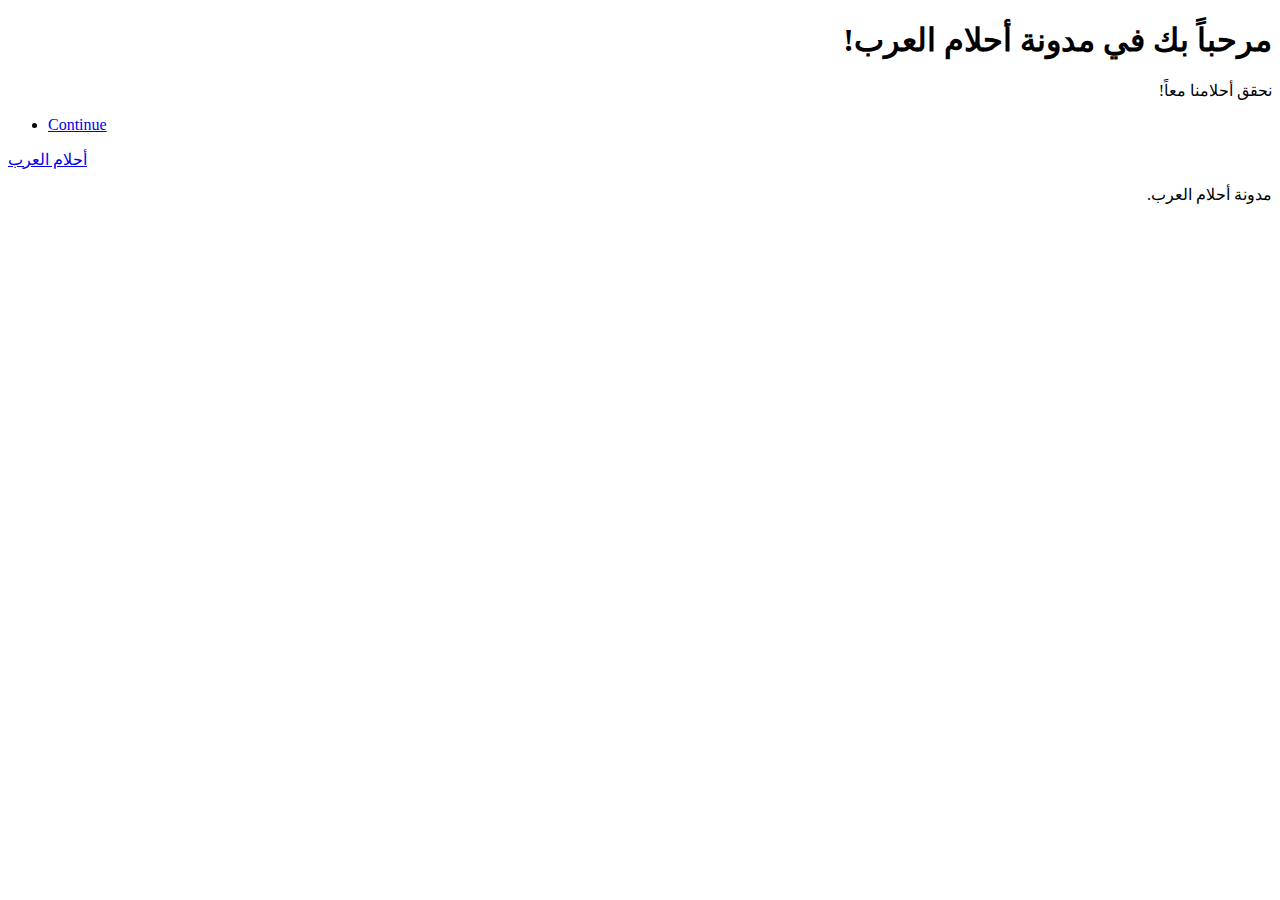
==== index.html @ 75e4be7e "Add files via upload" ====
<!DOCTYPE html><html lang="ar-SA"><head><meta charset="utf-8"><meta http-equiv="X-UA-Compatible" content="IE=edge"><meta name="viewport" content="width=device-width,initial-scale=1,user-scalable=no"><title>أحلام العرب</title><meta name="generator" content="Publii Open-Source CMS for Static Site"><link rel="canonical" href="https://arabic-dreams.github.io/"><link rel="alternate" type="application/atom+xml" href="https://arabic-dreams.github.io/feed.xml"><link rel="alternate" type="application/json" href="https://arabic-dreams.github.io/feed.json"><meta property="og:title" content="أحلام العرب"><meta property="og:site_name" content="أحلام العرب"><meta property="og:description" content=""><meta property="og:url" content="https://arabic-dreams.github.io/"><meta property="og:type" content="website"><link rel="stylesheet" href="https://arabic-dreams.github.io/assets/css/fontawesome-all.min.css?v=dbf9d822cefe851ba6f66e1ad57e8987"><link rel="stylesheet" href="https://arabic-dreams.github.io/assets/css/style.css?v=3c1f8fb754385485e5edb9e043eea57c"><noscript><link rel="stylesheet" href="https://arabic-dreams.github.io/assets/css/noscript.css?v=6228c7eee614cd200a2cad8333b439fa"></noscript><script type="application/ld+json">{"@context":"http://schema.org","@type":"Organization","name":"أحلام العرب","url":"https://arabic-dreams.github.io/"}</script><style>#wrapper > .bg {
               background-image: url(https://arabic-dreams.github.io/assets/images/overlay.png), linear-gradient(0deg, rgba(0, 0, 0, 0.1), rgba(0, 0, 0, 0.1)), url();
           }</style><meta name="google-site-verification" content="mhfYOig-934gmFsHU4wVgzO-amZ6onqP4Yu3E3ar1o8"></head><body class="is-preload"><div id="wrapper" class="fade-in"><div id="intro"><h1 class="align-center" style="direction: rtl;">مرحباً بك في مدونة أحلام العرب!</h1><p class="align-center" style="direction: rtl;">نحقق أحلامنا معاً!</p><ul class="actions"><li><a href="#header" class="button icon solid solo fa-arrow-down scrolly">Continue</a></li></ul></div><header id="header"><a class="logo" href="https://arabic-dreams.github.io/">أحلام العرب</a></header><main id="main"><section class="posts"></section></main><footer id="copyright"><p class="align-center" style="direction: rtl;">مدونة أحلام العرب.</p></footer></div><script src="https://arabic-dreams.github.io/assets/js/jquery.min.js?v=7c14a783dfeb3d238ccd3edd840d82ee"></script><script src="https://arabic-dreams.github.io/assets/js/jquery.scrollex.min.js?v=f89065e3d988006af9791b44561d7c90"></script><script src="https://arabic-dreams.github.io/assets/js/jquery.scrolly.min.js?v=1ed5a78bde1476875a40f6b9ff44fc14"></script><script src="https://arabic-dreams.github.io/assets/js/browser.min.js?v=c07298dd19048a8a69ad97e754dfe8d0"></script><script src="https://arabic-dreams.github.io/assets/js/breakpoints.min.js?v=81a479eb099e3b187613943b085923b8"></script><script src="https://arabic-dreams.github.io/assets/js/util.min.js?v=4201a626f8c9b614a663b3a1d7d82615"></script><script src="https://arabic-dreams.github.io/assets/js/main.min.js?v=56233c354bd814758be8bff42f7e13a5"></script><script>/*<![CDATA[*/var images=document.querySelectorAll("img[loading]");for(var i=0;i<images.length;i++){if(images[i].complete){images[i].classList.add("is-loaded")}else{images[i].addEventListener("load",function(){this.classList.add("is-loaded")},false)}};/*]]>*/</script></body></html>
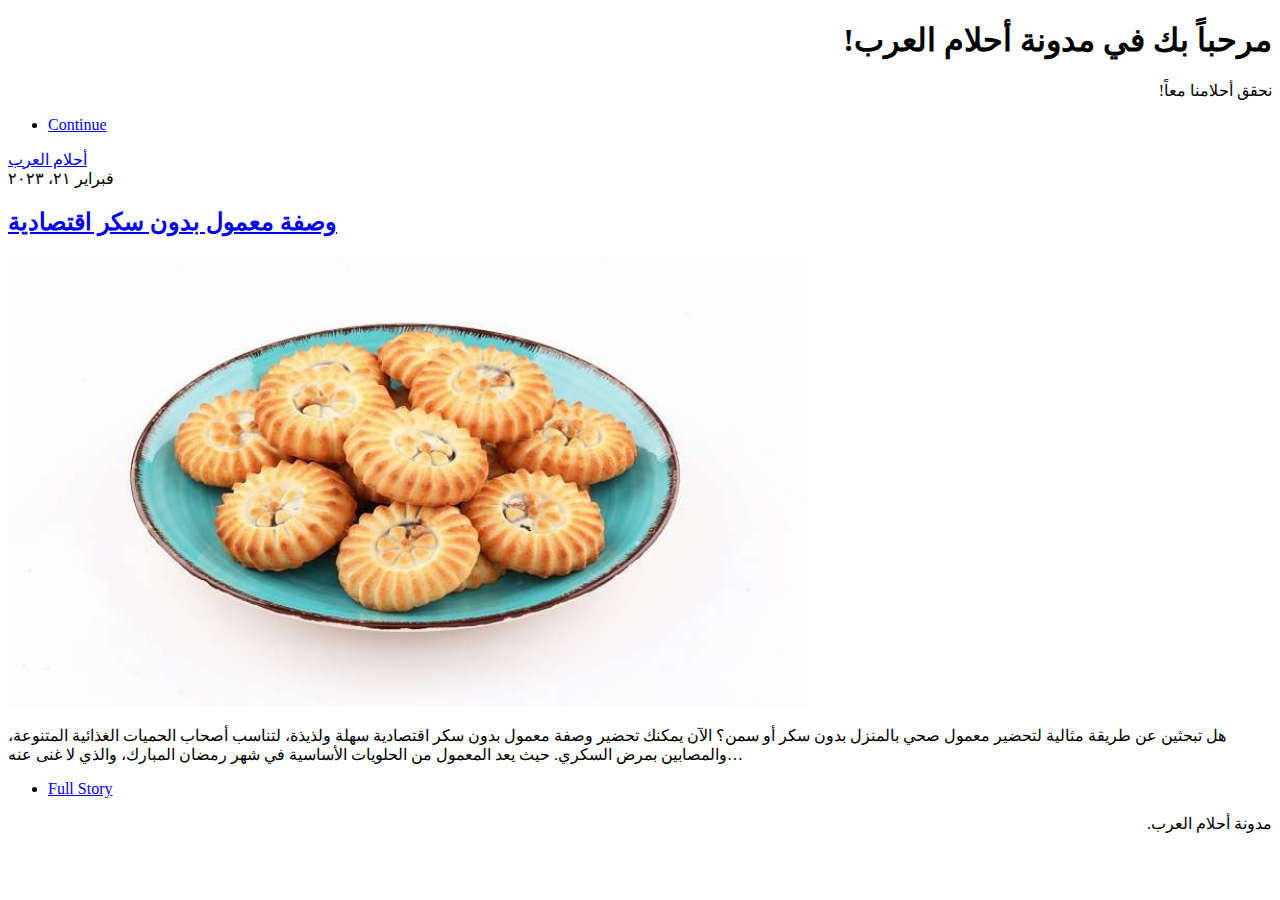
==== commit dd6a89ee: "Add files via upload" ====
--- a/index.html
+++ b/index.html
@@ -1,3 +1,3 @@
 <!DOCTYPE html><html lang="ar-SA"><head><meta charset="utf-8"><meta http-equiv="X-UA-Compatible" content="IE=edge"><meta name="viewport" content="width=device-width,initial-scale=1,user-scalable=no"><title>أحلام العرب</title><meta name="generator" content="Publii Open-Source CMS for Static Site"><link rel="canonical" href="https://arabic-dreams.github.io/"><link rel="alternate" type="application/atom+xml" href="https://arabic-dreams.github.io/feed.xml"><link rel="alternate" type="application/json" href="https://arabic-dreams.github.io/feed.json"><meta property="og:title" content="أحلام العرب"><meta property="og:site_name" content="أحلام العرب"><meta property="og:description" content=""><meta property="og:url" content="https://arabic-dreams.github.io/"><meta property="og:type" content="website"><link rel="stylesheet" href="https://arabic-dreams.github.io/assets/css/fontawesome-all.min.css?v=dbf9d822cefe851ba6f66e1ad57e8987"><link rel="stylesheet" href="https://arabic-dreams.github.io/assets/css/style.css?v=3c1f8fb754385485e5edb9e043eea57c"><noscript><link rel="stylesheet" href="https://arabic-dreams.github.io/assets/css/noscript.css?v=6228c7eee614cd200a2cad8333b439fa"></noscript><script type="application/ld+json">{"@context":"http://schema.org","@type":"Organization","name":"أحلام العرب","url":"https://arabic-dreams.github.io/"}</script><style>#wrapper > .bg {
                background-image: url(https://arabic-dreams.github.io/assets/images/overlay.png), linear-gradient(0deg, rgba(0, 0, 0, 0.1), rgba(0, 0, 0, 0.1)), url();
-           }</style><meta name="google-site-verification" content="mhfYOig-934gmFsHU4wVgzO-amZ6onqP4Yu3E3ar1o8"></head><body class="is-preload"><div id="wrapper" class="fade-in"><div id="intro"><h1 class="align-center" style="direction: rtl;">مرحباً بك في مدونة أحلام العرب!</h1><p class="align-center" style="direction: rtl;">نحقق أحلامنا معاً!</p><ul class="actions"><li><a href="#header" class="button icon solid solo fa-arrow-down scrolly">Continue</a></li></ul></div><header id="header"><a class="logo" href="https://arabic-dreams.github.io/">أحلام العرب</a></header><main id="main"><section class="posts"></section></main><footer id="copyright"><p class="align-center" style="direction: rtl;">مدونة أحلام العرب.</p></footer></div><script src="https://arabic-dreams.github.io/assets/js/jquery.min.js?v=7c14a783dfeb3d238ccd3edd840d82ee"></script><script src="https://arabic-dreams.github.io/assets/js/jquery.scrollex.min.js?v=f89065e3d988006af9791b44561d7c90"></script><script src="https://arabic-dreams.github.io/assets/js/jquery.scrolly.min.js?v=1ed5a78bde1476875a40f6b9ff44fc14"></script><script src="https://arabic-dreams.github.io/assets/js/browser.min.js?v=c07298dd19048a8a69ad97e754dfe8d0"></script><script src="https://arabic-dreams.github.io/assets/js/breakpoints.min.js?v=81a479eb099e3b187613943b085923b8"></script><script src="https://arabic-dreams.github.io/assets/js/util.min.js?v=4201a626f8c9b614a663b3a1d7d82615"></script><script src="https://arabic-dreams.github.io/assets/js/main.min.js?v=56233c354bd814758be8bff42f7e13a5"></script><script>/*<![CDATA[*/var images=document.querySelectorAll("img[loading]");for(var i=0;i<images.length;i++){if(images[i].complete){images[i].classList.add("is-loaded")}else{images[i].addEventListener("load",function(){this.classList.add("is-loaded")},false)}};/*]]>*/</script></body></html>+           }</style><meta name="google-site-verification" content="mhfYOig-934gmFsHU4wVgzO-amZ6onqP4Yu3E3ar1o8"></head><body class="is-preload"><div id="wrapper" class="fade-in"><div id="intro"><h1 class="align-center" style="direction: rtl;">مرحباً بك في مدونة أحلام العرب!</h1><p class="align-center" style="direction: rtl;">نحقق أحلامنا معاً!</p><ul class="actions"><li><a href="#header" class="button icon solid solo fa-arrow-down scrolly">Continue</a></li></ul></div><header id="header"><a class="logo" href="https://arabic-dreams.github.io/">أحلام العرب</a></header><main id="main"><section class="posts"><article><header><time datetime="٢٠٢٣-٠٢-٢١T٠٨:٥٧" class="date">فبراير ٢١، ٢٠٢٣</time><h2><a href="https://arabic-dreams.github.io/diet-maamol.html">وصفة معمول بدون سكر اقتصادية</a></h2></header><a href="https://arabic-dreams.github.io/diet-maamol.html" class="image fit"><img src="https://arabic-dreams.github.io/media/posts/1/maam02112022-1.jpg" srcset="https://arabic-dreams.github.io/media/posts/1/responsive/maam02112022-1-xs.jpg 300w, https://arabic-dreams.github.io/media/posts/1/responsive/maam02112022-1-sm.jpg 480w, https://arabic-dreams.github.io/media/posts/1/responsive/maam02112022-1-md.jpg 768w" sizes="(max-width: 768px) 100vw, 768px" loading="lazy" height="450" width="800" alt=""></a><p>هل تبحثين عن طريقة مثالية لتحضير معمول صحي بالمنزل بدون سكر أو سمن؟ الآن يمكنك تحضير وصفة معمول بدون سكر اقتصادية سهلة ولذيذة، لتناسب أصحاب الحميات الغذائية المتنوعة، والمصابين بمرض السكري. حيث يعد المعمول من الحلويات الأساسية في شهر رمضان المبارك، والذي لا غنى عنه&hellip;</p><ul class="actions special"><li><a href="https://arabic-dreams.github.io/diet-maamol.html" class="button">Full Story</a></li></ul></article></section></main><footer id="copyright"><p class="align-center" style="direction: rtl;">مدونة أحلام العرب.</p></footer></div><script src="https://arabic-dreams.github.io/assets/js/jquery.min.js?v=7c14a783dfeb3d238ccd3edd840d82ee"></script><script src="https://arabic-dreams.github.io/assets/js/jquery.scrollex.min.js?v=f89065e3d988006af9791b44561d7c90"></script><script src="https://arabic-dreams.github.io/assets/js/jquery.scrolly.min.js?v=1ed5a78bde1476875a40f6b9ff44fc14"></script><script src="https://arabic-dreams.github.io/assets/js/browser.min.js?v=c07298dd19048a8a69ad97e754dfe8d0"></script><script src="https://arabic-dreams.github.io/assets/js/breakpoints.min.js?v=81a479eb099e3b187613943b085923b8"></script><script src="https://arabic-dreams.github.io/assets/js/util.min.js?v=4201a626f8c9b614a663b3a1d7d82615"></script><script src="https://arabic-dreams.github.io/assets/js/main.min.js?v=56233c354bd814758be8bff42f7e13a5"></script><script>/*<![CDATA[*/var images=document.querySelectorAll("img[loading]");for(var i=0;i<images.length;i++){if(images[i].complete){images[i].classList.add("is-loaded")}else{images[i].addEventListener("load",function(){this.classList.add("is-loaded")},false)}};/*]]>*/</script></body></html>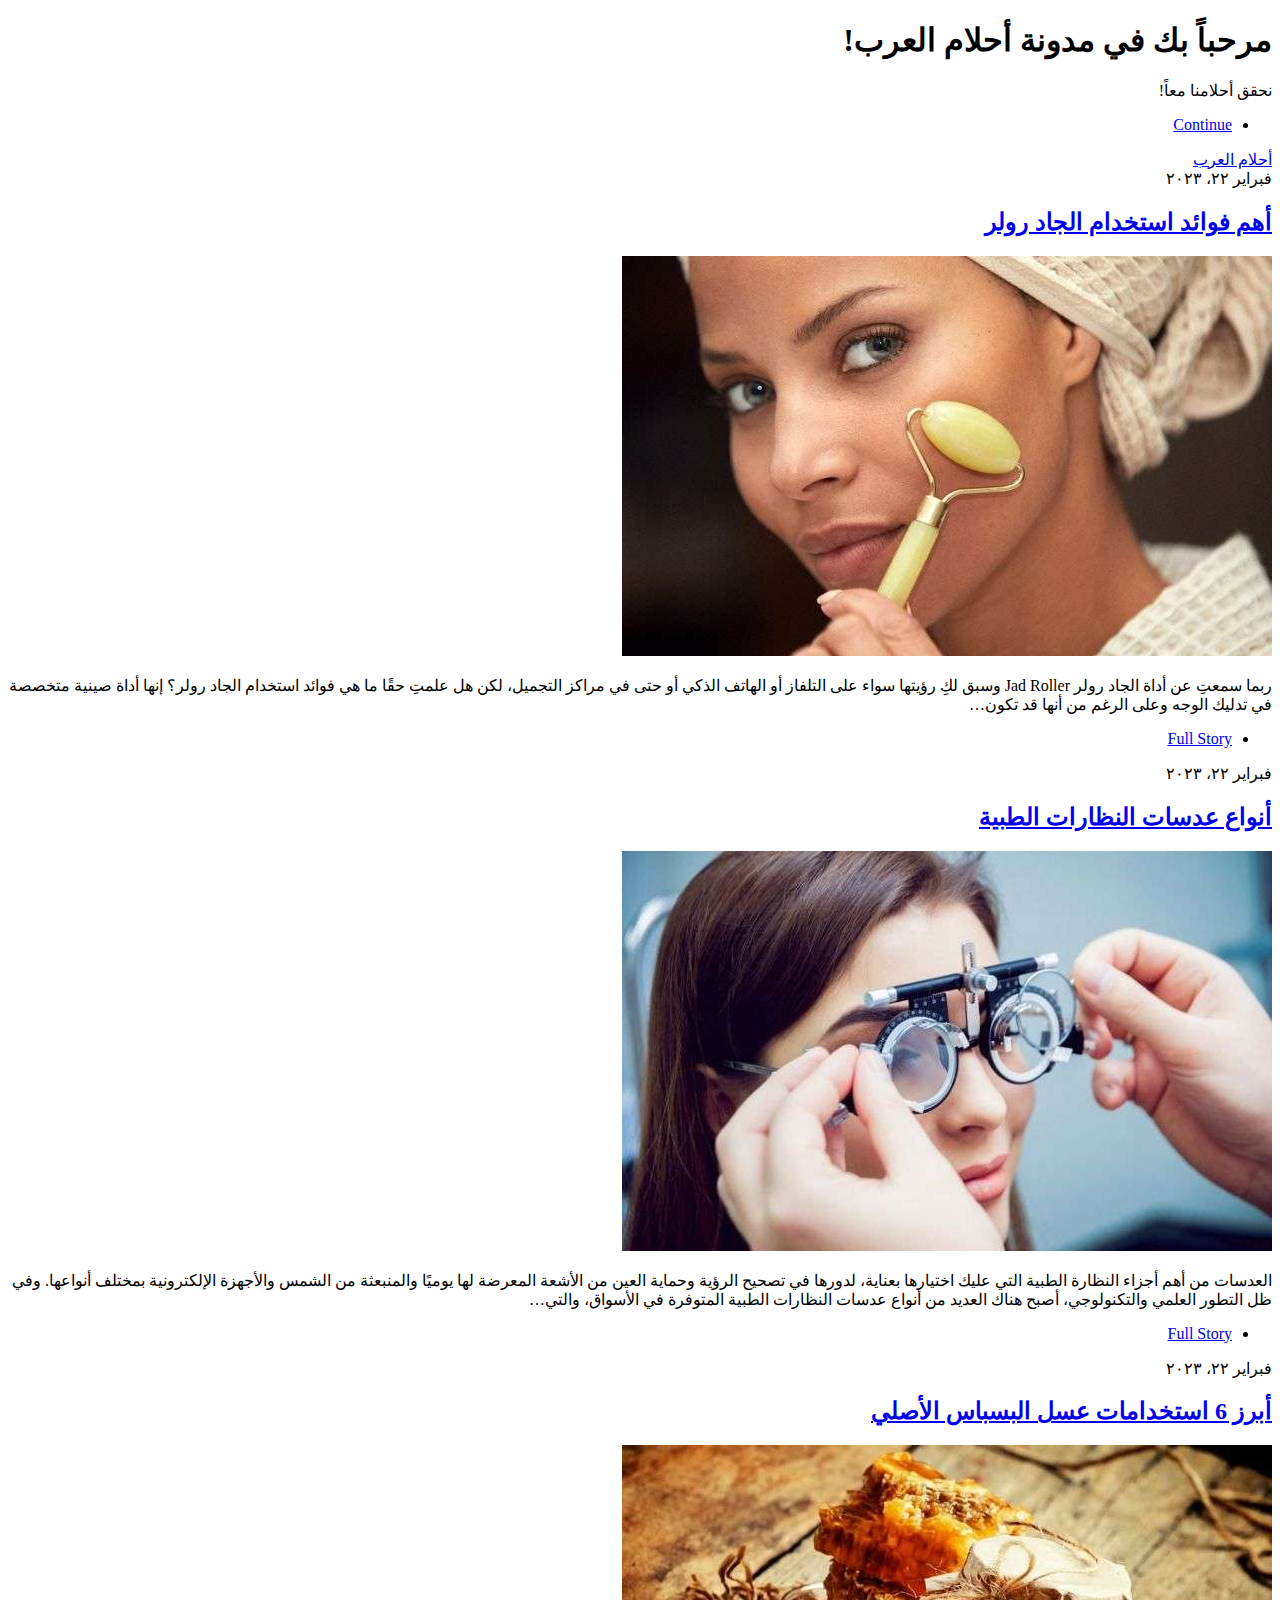
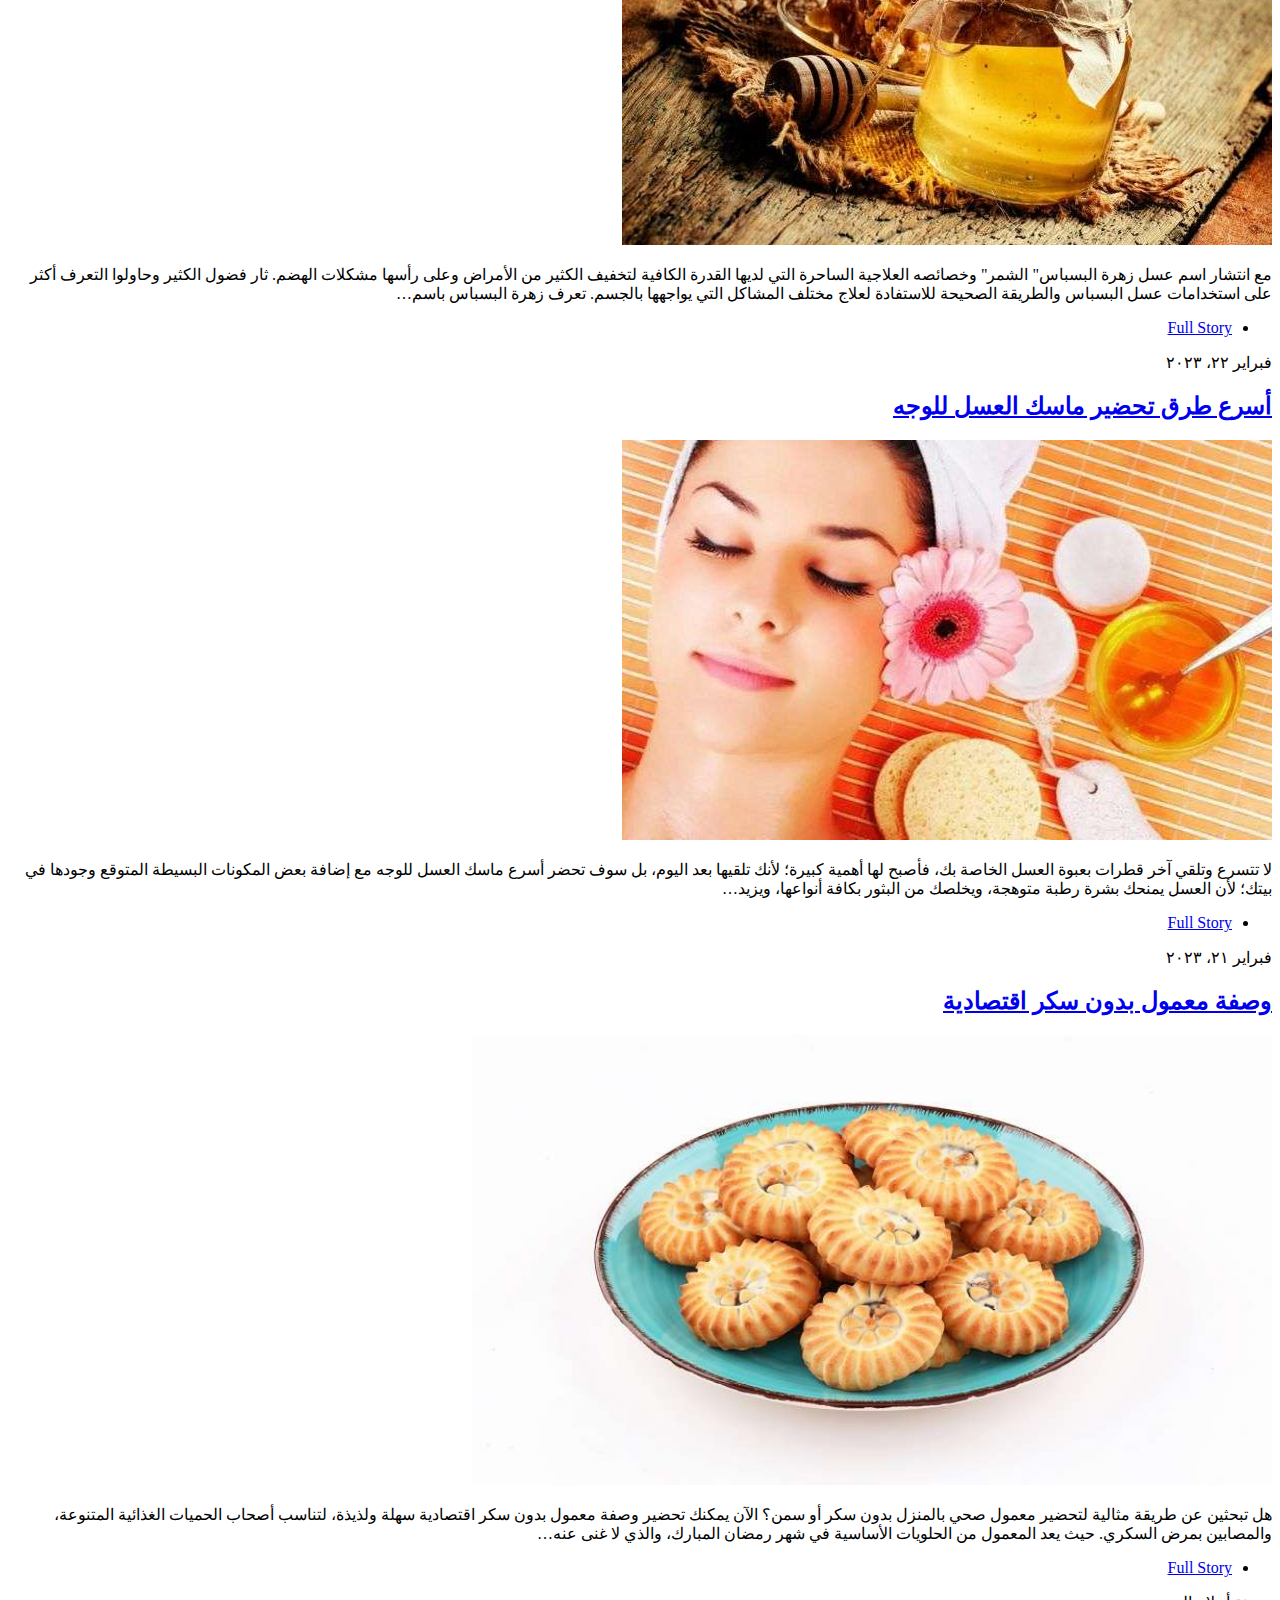
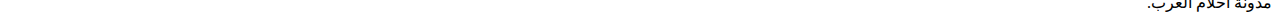
==== commit 50ca5614: "update" ====
--- a/index.html
+++ b/index.html
@@ -1,3 +1,3 @@
 <!DOCTYPE html><html lang="ar-SA"><head><meta charset="utf-8"><meta http-equiv="X-UA-Compatible" content="IE=edge"><meta name="viewport" content="width=device-width,initial-scale=1,user-scalable=no"><title>أحلام العرب</title><meta name="generator" content="Publii Open-Source CMS for Static Site"><link rel="canonical" href="https://arabic-dreams.github.io/"><link rel="alternate" type="application/atom+xml" href="https://arabic-dreams.github.io/feed.xml"><link rel="alternate" type="application/json" href="https://arabic-dreams.github.io/feed.json"><meta property="og:title" content="أحلام العرب"><meta property="og:site_name" content="أحلام العرب"><meta property="og:description" content=""><meta property="og:url" content="https://arabic-dreams.github.io/"><meta property="og:type" content="website"><link rel="stylesheet" href="https://arabic-dreams.github.io/assets/css/fontawesome-all.min.css?v=dbf9d822cefe851ba6f66e1ad57e8987"><link rel="stylesheet" href="https://arabic-dreams.github.io/assets/css/style.css?v=3c1f8fb754385485e5edb9e043eea57c"><noscript><link rel="stylesheet" href="https://arabic-dreams.github.io/assets/css/noscript.css?v=6228c7eee614cd200a2cad8333b439fa"></noscript><script type="application/ld+json">{"@context":"http://schema.org","@type":"Organization","name":"أحلام العرب","url":"https://arabic-dreams.github.io/"}</script><style>#wrapper > .bg {
                background-image: url(https://arabic-dreams.github.io/assets/images/overlay.png), linear-gradient(0deg, rgba(0, 0, 0, 0.1), rgba(0, 0, 0, 0.1)), url();
-           }</style><meta name="google-site-verification" content="mhfYOig-934gmFsHU4wVgzO-amZ6onqP4Yu3E3ar1o8"></head><body class="is-preload"><div id="wrapper" class="fade-in"><div id="intro"><h1 class="align-center" style="direction: rtl;">مرحباً بك في مدونة أحلام العرب!</h1><p class="align-center" style="direction: rtl;">نحقق أحلامنا معاً!</p><ul class="actions"><li><a href="#header" class="button icon solid solo fa-arrow-down scrolly">Continue</a></li></ul></div><header id="header"><a class="logo" href="https://arabic-dreams.github.io/">أحلام العرب</a></header><main id="main"><section class="posts"><article><header><time datetime="٢٠٢٣-٠٢-٢١T٠٨:٥٧" class="date">فبراير ٢١، ٢٠٢٣</time><h2><a href="https://arabic-dreams.github.io/diet-maamol.html">وصفة معمول بدون سكر اقتصادية</a></h2></header><a href="https://arabic-dreams.github.io/diet-maamol.html" class="image fit"><img src="https://arabic-dreams.github.io/media/posts/1/maam02112022-1.jpg" srcset="https://arabic-dreams.github.io/media/posts/1/responsive/maam02112022-1-xs.jpg 300w, https://arabic-dreams.github.io/media/posts/1/responsive/maam02112022-1-sm.jpg 480w, https://arabic-dreams.github.io/media/posts/1/responsive/maam02112022-1-md.jpg 768w" sizes="(max-width: 768px) 100vw, 768px" loading="lazy" height="450" width="800" alt=""></a><p>هل تبحثين عن طريقة مثالية لتحضير معمول صحي بالمنزل بدون سكر أو سمن؟ الآن يمكنك تحضير وصفة معمول بدون سكر اقتصادية سهلة ولذيذة، لتناسب أصحاب الحميات الغذائية المتنوعة، والمصابين بمرض السكري. حيث يعد المعمول من الحلويات الأساسية في شهر رمضان المبارك، والذي لا غنى عنه&hellip;</p><ul class="actions special"><li><a href="https://arabic-dreams.github.io/diet-maamol.html" class="button">Full Story</a></li></ul></article></section></main><footer id="copyright"><p class="align-center" style="direction: rtl;">مدونة أحلام العرب.</p></footer></div><script src="https://arabic-dreams.github.io/assets/js/jquery.min.js?v=7c14a783dfeb3d238ccd3edd840d82ee"></script><script src="https://arabic-dreams.github.io/assets/js/jquery.scrollex.min.js?v=f89065e3d988006af9791b44561d7c90"></script><script src="https://arabic-dreams.github.io/assets/js/jquery.scrolly.min.js?v=1ed5a78bde1476875a40f6b9ff44fc14"></script><script src="https://arabic-dreams.github.io/assets/js/browser.min.js?v=c07298dd19048a8a69ad97e754dfe8d0"></script><script src="https://arabic-dreams.github.io/assets/js/breakpoints.min.js?v=81a479eb099e3b187613943b085923b8"></script><script src="https://arabic-dreams.github.io/assets/js/util.min.js?v=4201a626f8c9b614a663b3a1d7d82615"></script><script src="https://arabic-dreams.github.io/assets/js/main.min.js?v=56233c354bd814758be8bff42f7e13a5"></script><script>/*<![CDATA[*/var images=document.querySelectorAll("img[loading]");for(var i=0;i<images.length;i++){if(images[i].complete){images[i].classList.add("is-loaded")}else{images[i].addEventListener("load",function(){this.classList.add("is-loaded")},false)}};/*]]>*/</script></body></html>+           }</style><meta name="google-site-verification" content="mhfYOig-934gmFsHU4wVgzO-amZ6onqP4Yu3E3ar1o8"><html dir="rtl" lang="ar-sa"></head><body class="is-preload"><div id="wrapper" class="fade-in"><div id="intro"><h1 class="align-center" style="direction: rtl;">مرحباً بك في مدونة أحلام العرب!</h1><p class="align-center" style="direction: rtl;">نحقق أحلامنا معاً!</p><ul class="actions"><li><a href="#header" class="button icon solid solo fa-arrow-down scrolly">Continue</a></li></ul></div><header id="header"><a class="logo" href="https://arabic-dreams.github.io/">أحلام العرب</a></header><main id="main"><section class="posts"><article><header><time datetime="٢٠٢٣-٠٢-٢٢T١٠:٢٠" class="date">فبراير ٢٢، ٢٠٢٣</time><h2><a href="https://arabic-dreams.github.io/gad-roller-benefits.html">أهم فوائد استخدام الجاد رولر</a></h2></header><a href="https://arabic-dreams.github.io/gad-roller-benefits.html" class="image fit"><img src="https://arabic-dreams.github.io/media/posts/5/hm-fwyd-stkhdm-ljd-rwlr.jpg" srcset="https://arabic-dreams.github.io/media/posts/5/responsive/hm-fwyd-stkhdm-ljd-rwlr-xs.jpg 300w, https://arabic-dreams.github.io/media/posts/5/responsive/hm-fwyd-stkhdm-ljd-rwlr-sm.jpg 480w, https://arabic-dreams.github.io/media/posts/5/responsive/hm-fwyd-stkhdm-ljd-rwlr-md.jpg 768w" sizes="(max-width: 768px) 100vw, 768px" loading="lazy" height="400" width="650" alt="أهم فوائد استخدام الجاد رولر"></a><p>ربما سمعتِ عن أداة الجاد رولر Jad Roller وسبق لكِ رؤيتها سواء على التلفاز أو الهاتف الذكي أو حتى في مراكز التجميل، لكن هل علمتِ حقًا ما هي فوائد استخدام الجاد رولر؟ إنها أداة صينية متخصصة في تدليك الوجه وعلى الرغم من أنها قد تكون&hellip;</p><ul class="actions special"><li><a href="https://arabic-dreams.github.io/gad-roller-benefits.html" class="button">Full Story</a></li></ul></article><article><header><time datetime="٢٠٢٣-٠٢-٢٢T٠٩:٥٠" class="date">فبراير ٢٢، ٢٠٢٣</time><h2><a href="https://arabic-dreams.github.io/eyeglass-lenses-tybes.html">أنواع عدسات النظارات الطبية</a></h2></header><a href="https://arabic-dreams.github.io/eyeglass-lenses-tybes.html" class="image fit"><img src="https://arabic-dreams.github.io/media/posts/4/nwaa-aadst-lnZrt-lTby-1.jpg" srcset="https://arabic-dreams.github.io/media/posts/4/responsive/nwaa-aadst-lnZrt-lTby-1-xs.jpg 300w, https://arabic-dreams.github.io/media/posts/4/responsive/nwaa-aadst-lnZrt-lTby-1-sm.jpg 480w, https://arabic-dreams.github.io/media/posts/4/responsive/nwaa-aadst-lnZrt-lTby-1-md.jpg 768w" sizes="(max-width: 768px) 100vw, 768px" loading="lazy" height="400" width="650" alt="أنواع عدسات النظارات الطبية"></a><p>العدسات من أهم أجزاء النظارة الطبية التي عليك اختيارها بعناية، لدورها في تصحيح الرؤية وحماية العين من الأشعة المعرضة لها يوميًا والمنبعثة من الشمس والأجهزة الإلكترونية بمختلف أنواعها. وفي ظل التطور العلمي والتكنولوجي، أصبح هناك العديد من أنواع عدسات النظارات الطبية المتوفرة في الأسواق، والتي&hellip;</p><ul class="actions special"><li><a href="https://arabic-dreams.github.io/eyeglass-lenses-tybes.html" class="button">Full Story</a></li></ul></article><article><header><time datetime="٢٠٢٣-٠٢-٢٢T٠٩:٢٦" class="date">فبراير ٢٢، ٢٠٢٣</time><h2><a href="https://arabic-dreams.github.io/anisosciadium-honey-uses.html">أبرز 6 استخدامات عسل البسباس الأصلي</a></h2></header><a href="https://arabic-dreams.github.io/anisosciadium-honey-uses.html" class="image fit"><img src="https://arabic-dreams.github.io/media/posts/3/stkhdmt-aasl-lbsbs-lSly.jpg" srcset="https://arabic-dreams.github.io/media/posts/3/responsive/stkhdmt-aasl-lbsbs-lSly-xs.jpg 300w, https://arabic-dreams.github.io/media/posts/3/responsive/stkhdmt-aasl-lbsbs-lSly-sm.jpg 480w, https://arabic-dreams.github.io/media/posts/3/responsive/stkhdmt-aasl-lbsbs-lSly-md.jpg 768w" sizes="(max-width: 768px) 100vw, 768px" loading="lazy" height="400" width="650" alt="أبرز 6 استخدامات عسل البسباس الأصلي"></a><p>مع انتشار اسم عسل زهرة البسباس" الشمر" وخصائصه العلاجية الساحرة التي لديها القدرة الكافية لتخفيف الكثير من الأمراض وعلى رأسها مشكلات الهضم. ثار فضول الكثير وحاولوا التعرف أكثر على استخدامات عسل البسباس والطريقة الصحيحة للاستفادة لعلاج مختلف المشاكل التي يواجهها بالجسم. تعرف زهرة البسباس باسم&hellip;</p><ul class="actions special"><li><a href="https://arabic-dreams.github.io/anisosciadium-honey-uses.html" class="button">Full Story</a></li></ul></article><article><header><time datetime="٢٠٢٣-٠٢-٢٢T٠٩:١٥" class="date">فبراير ٢٢، ٢٠٢٣</time><h2><a href="https://arabic-dreams.github.io/how-to-prepare-honey-face-mask.html">أسرع طرق تحضير ماسك العسل للوجه</a></h2></header><a href="https://arabic-dreams.github.io/how-to-prepare-honey-face-mask.html" class="image fit"><img src="https://arabic-dreams.github.io/media/posts/2/tHDyr-msk-laasl-llwjh.jpg" srcset="https://arabic-dreams.github.io/media/posts/2/responsive/tHDyr-msk-laasl-llwjh-xs.jpg 300w, https://arabic-dreams.github.io/media/posts/2/responsive/tHDyr-msk-laasl-llwjh-sm.jpg 480w, https://arabic-dreams.github.io/media/posts/2/responsive/tHDyr-msk-laasl-llwjh-md.jpg 768w" sizes="(max-width: 768px) 100vw, 768px" loading="lazy" height="400" width="650" alt="أسرع طرق تحضير ماسك العسل للوجه"></a><p>لا تتسرع وتلقي آخر قطرات بعبوة العسل الخاصة بك، فأصبح لها أهمية كبيرة؛ لأنك تلقيها بعد اليوم، بل سوف تحضر أسرع ماسك العسل للوجه مع إضافة بعض المكونات البسيطة المتوقع وجودها في بيتك؛ لأن العسل يمنحك بشرة رطبة متوهجة، ويخلصك من البثور بكافة أنواعها، ويزيد&hellip;</p><ul class="actions special"><li><a href="https://arabic-dreams.github.io/how-to-prepare-honey-face-mask.html" class="button">Full Story</a></li></ul></article><article><header><time datetime="٢٠٢٣-٠٢-٢١T٠٨:٥٧" class="date">فبراير ٢١، ٢٠٢٣</time><h2><a href="https://arabic-dreams.github.io/diet-maamol.html">وصفة معمول بدون سكر اقتصادية</a></h2></header><a href="https://arabic-dreams.github.io/diet-maamol.html" class="image fit"><img src="https://arabic-dreams.github.io/media/posts/1/maam02112022-1.jpg" srcset="https://arabic-dreams.github.io/media/posts/1/responsive/maam02112022-1-xs.jpg 300w, https://arabic-dreams.github.io/media/posts/1/responsive/maam02112022-1-sm.jpg 480w, https://arabic-dreams.github.io/media/posts/1/responsive/maam02112022-1-md.jpg 768w" sizes="(max-width: 768px) 100vw, 768px" loading="lazy" height="450" width="800" alt=""></a><p>هل تبحثين عن طريقة مثالية لتحضير معمول صحي بالمنزل بدون سكر أو سمن؟ الآن يمكنك تحضير وصفة معمول بدون سكر اقتصادية سهلة ولذيذة، لتناسب أصحاب الحميات الغذائية المتنوعة، والمصابين بمرض السكري. حيث يعد المعمول من الحلويات الأساسية في شهر رمضان المبارك، والذي لا غنى عنه&hellip;</p><ul class="actions special"><li><a href="https://arabic-dreams.github.io/diet-maamol.html" class="button">Full Story</a></li></ul></article></section></main><footer id="copyright"><p class="align-center" style="direction: rtl;">مدونة أحلام العرب.</p></footer></div><script src="https://arabic-dreams.github.io/assets/js/jquery.min.js?v=7c14a783dfeb3d238ccd3edd840d82ee"></script><script src="https://arabic-dreams.github.io/assets/js/jquery.scrollex.min.js?v=f89065e3d988006af9791b44561d7c90"></script><script src="https://arabic-dreams.github.io/assets/js/jquery.scrolly.min.js?v=1ed5a78bde1476875a40f6b9ff44fc14"></script><script src="https://arabic-dreams.github.io/assets/js/browser.min.js?v=c07298dd19048a8a69ad97e754dfe8d0"></script><script src="https://arabic-dreams.github.io/assets/js/breakpoints.min.js?v=81a479eb099e3b187613943b085923b8"></script><script src="https://arabic-dreams.github.io/assets/js/util.min.js?v=4201a626f8c9b614a663b3a1d7d82615"></script><script src="https://arabic-dreams.github.io/assets/js/main.min.js?v=56233c354bd814758be8bff42f7e13a5"></script><script>/*<![CDATA[*/var images=document.querySelectorAll("img[loading]");for(var i=0;i<images.length;i++){if(images[i].complete){images[i].classList.add("is-loaded")}else{images[i].addEventListener("load",function(){this.classList.add("is-loaded")},false)}};/*]]>*/</script></body></html>